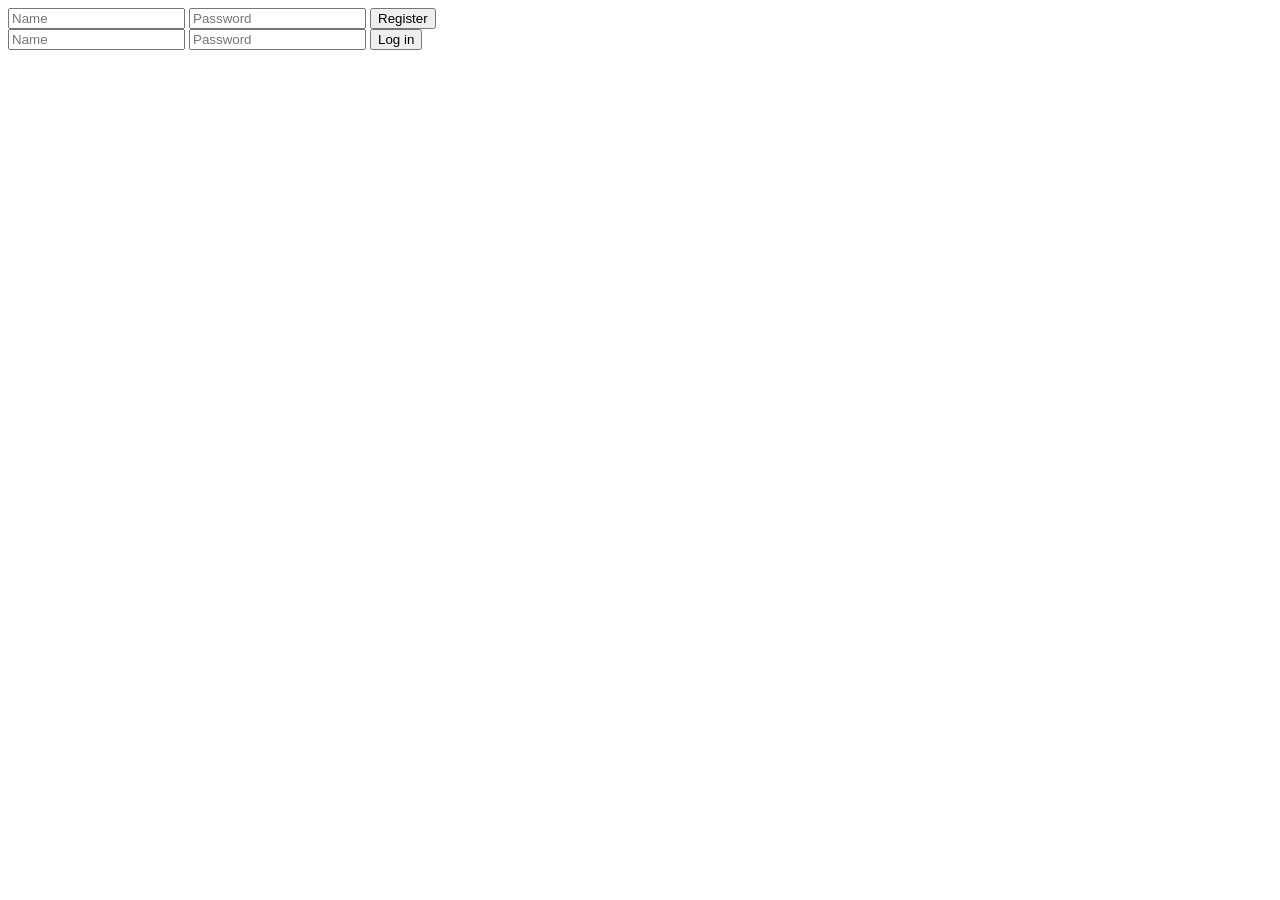
==== src/main/resources/static/index.html @ f590e30e "up" ====
<!doctype html>
<html lang="en">
<head>
    <meta charset="UTF-8">
    <meta name="viewport" content="width=device-width, initial-scale=1">
    <title>Registration</title>
</head>
<body>
<form id="register-form">
    <input id="register-name" type="text" placeholder="Name">
    <input id="register-password" type="password" placeholder="Password">
    <button type="submit">Register</button>
</form>
<form id="login-form">
    <input id="login-name" type="text" placeholder="Name">
    <input id="login-password" type="password" placeholder="Password">
    <button type="submit">Log in</button>
</form>
<script src="/js/auth.js"></script>
</body>
</html>
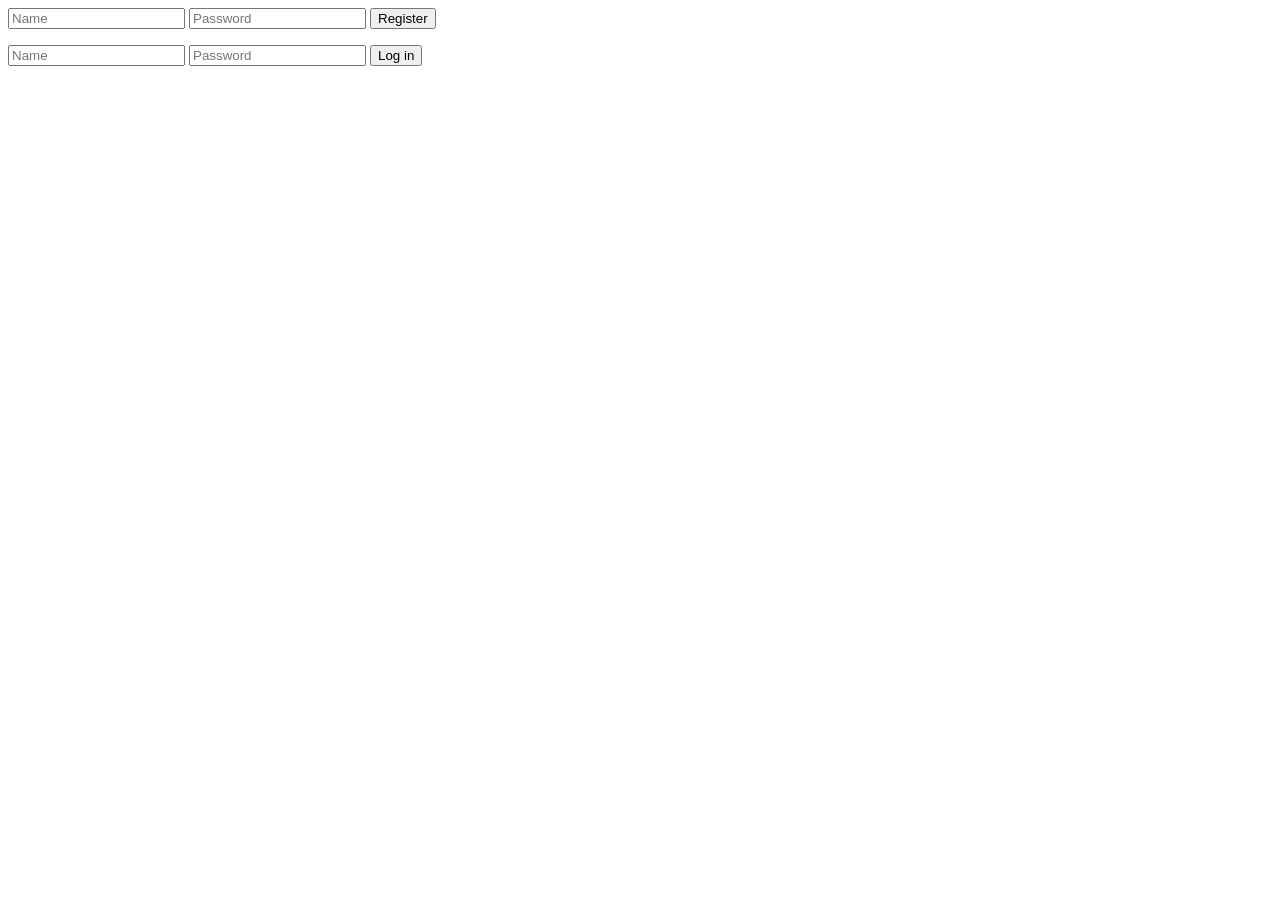
==== commit 4fe33134: "up" ====
--- a/src/main/resources/static/index.html
+++ b/src/main/resources/static/index.html
@@ -6,16 +6,17 @@
     <title>Registration</title>
 </head>
 <body>
-<form id="register-form">
+<form id="register-form" onsubmit="return false;">
     <input id="register-name" type="text" placeholder="Name">
     <input id="register-password" type="password" placeholder="Password">
-    <button type="submit">Register</button>
+    <button type="button" id="register-button">Register</button>
 </form>
-<form id="login-form">
+<p id="auth-status"></p>
+<form id="login-form" onsubmit="return false;">
     <input id="login-name" type="text" placeholder="Name">
     <input id="login-password" type="password" placeholder="Password">
-    <button type="submit">Log in</button>
+    <button type="button" id="login-button">Log in</button>
 </form>
-<script src="/js/auth.js"></script>
+<script src="js/auth.js?v=7"></script>
 </body>
-</html>+</html>
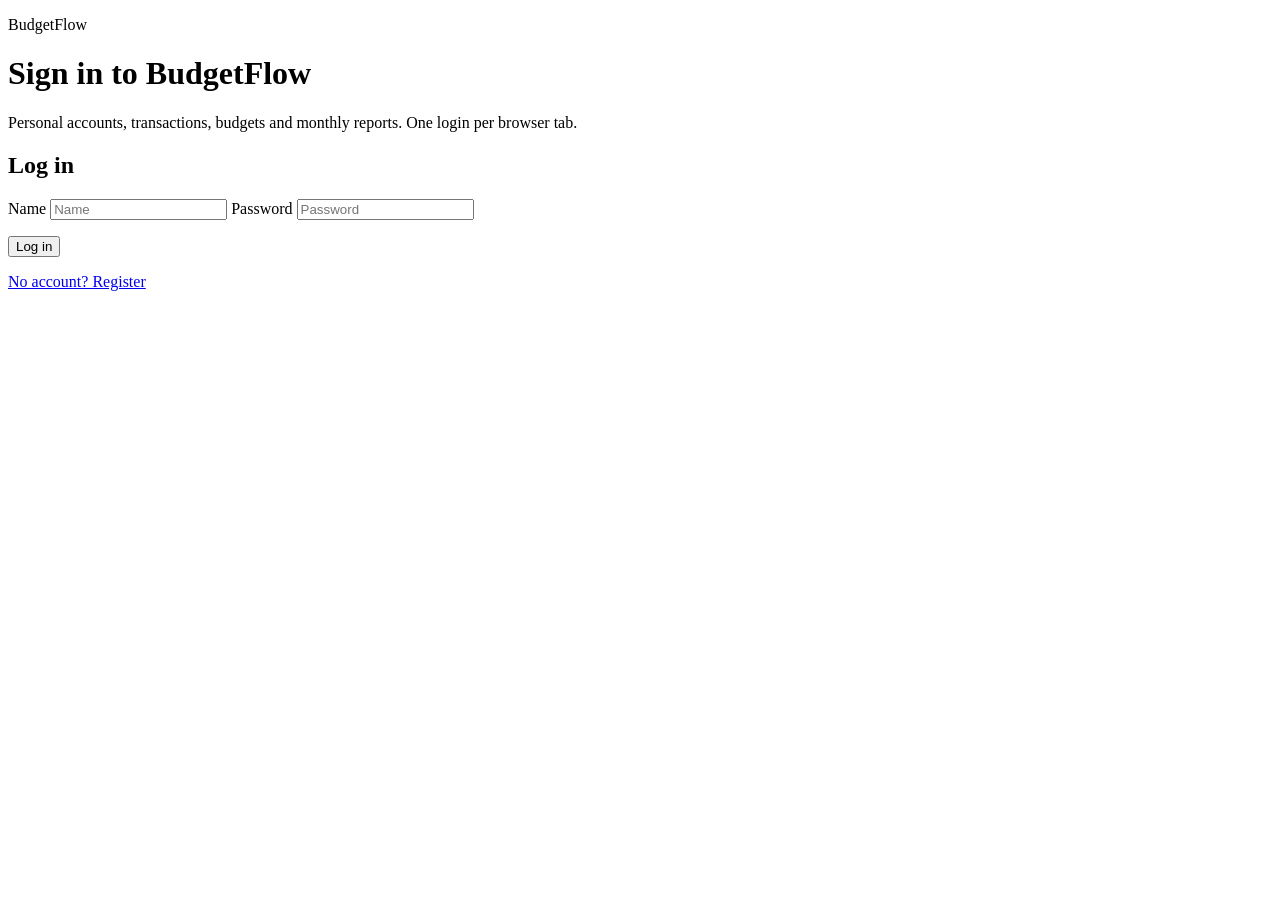
==== commit e02eb2c2: "up" ====
--- a/src/main/resources/static/index.html
+++ b/src/main/resources/static/index.html
@@ -3,20 +3,30 @@
 <head>
     <meta charset="UTF-8">
     <meta name="viewport" content="width=device-width, initial-scale=1">
-    <title>Registration</title>
+    <title>BudgetFlow</title>
+    <meta name="color-scheme" content="light">
+    <link rel="stylesheet" href="/css/app.css">
 </head>
 <body>
-<form id="register-form" onsubmit="return false;">
-    <input id="register-name" type="text" placeholder="Name">
-    <input id="register-password" type="password" placeholder="Password">
-    <button type="button" id="register-button">Register</button>
-</form>
-<p id="auth-status"></p>
-<form id="login-form" onsubmit="return false;">
-    <input id="login-name" type="text" placeholder="Name">
-    <input id="login-password" type="password" placeholder="Password">
-    <button type="button" id="login-button">Log in</button>
-</form>
-<script src="js/auth.js?v=7"></script>
+<div class="auth-wrap">
+    <div class="auth-box">
+        <p class="brand">Budget<span>Flow</span></p>
+        <h1>Sign in to BudgetFlow</h1>
+        <p class="lede">Personal accounts, transactions, budgets and monthly reports. One login per browser tab.</p>
+        <div class="card">
+            <h2 id="auth-title">Log in</h2>
+            <form id="auth-form">
+                <label for="auth-name">Name</label>
+                <input id="auth-name" type="text" placeholder="Name" autocomplete="username">
+                <label for="auth-password">Password</label>
+                <input id="auth-password" type="password" placeholder="Password" autocomplete="current-password">
+                <p><button type="submit" id="auth-button">Log in</button></p>
+            </form>
+            <p class="auth-switch"><a href="#" id="auth-switch">No account? Register</a></p>
+        </div>
+        <p id="auth-status"></p>
+    </div>
+</div>
+<script src="/js/auth.js"></script>
 </body>
 </html>
